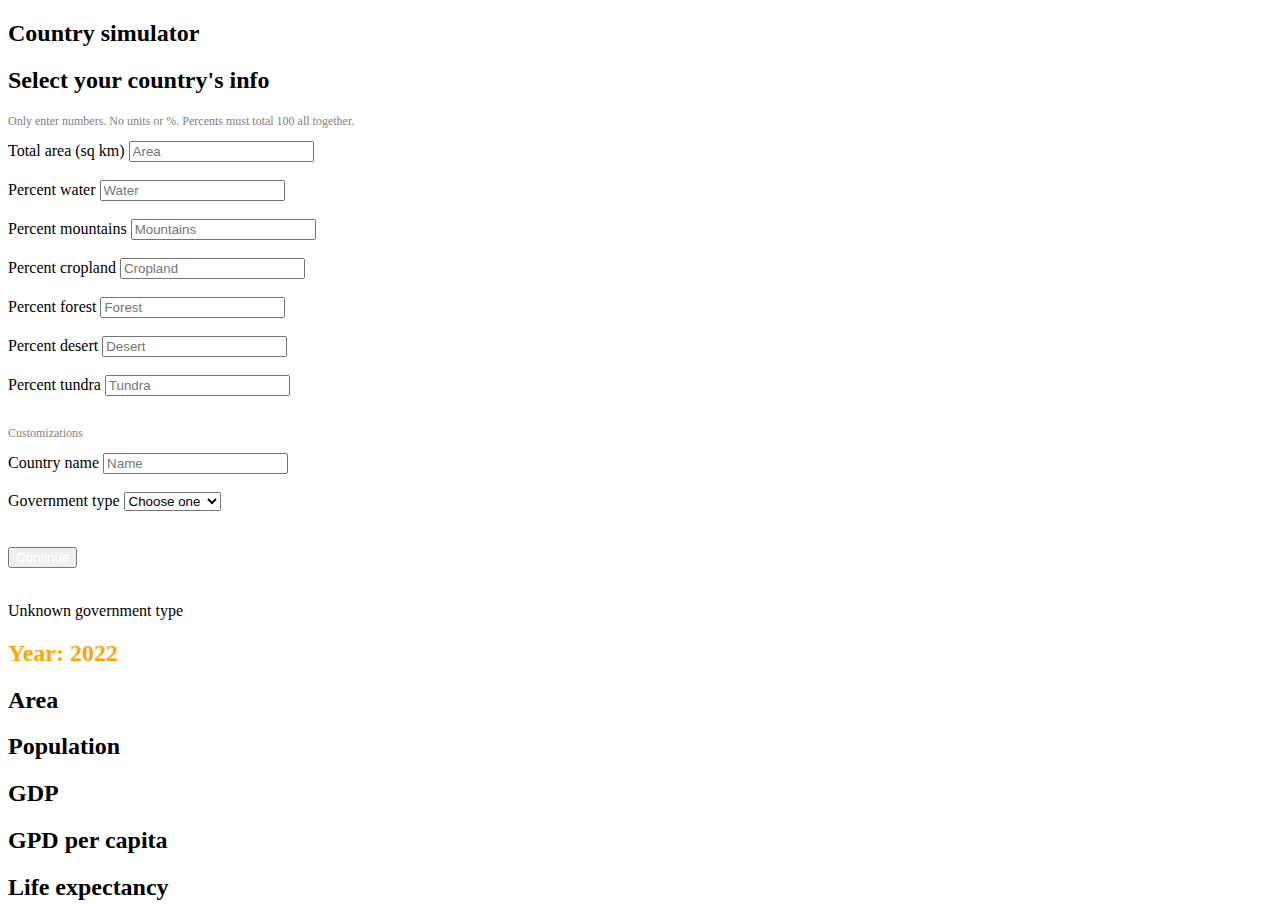
==== index.html @ 8a22492f "Create index.html" ====
<!DOCTYPE html>
<html>
<head>
<title>Country simulation</title>
<link rel="preconnect" href="https://fonts.googleapis.com">
<link rel="preconnect" href="https://fonts.gstatic.com" crossorigin>
<link href="https://fonts.googleapis.com/css2?family=Montserrat&display=swap" rel="stylesheet">
<link rel='icon' href='https://upload.wikimedia.org/wikipedia/commons/b/b2/Green_square.svg' type='image/png'/>
<link href="https://fonts.googleapis.com/css2?family=Material+Icons" rel="stylesheet">
<link rel="stylesheet" type="text/css" href="style.css">
</head>
<body>
<h2 id="title">Country simulator</h2>

<!-- settings prompt -->
<div id="block"></div>
<div id="prompt">
<h2>Select your country's info</h2>
<p style="color:grey;font-size:12px;width:100%;">Only enter numbers. No units or %. Percents must total 100 all together.</p>
<label>Total area (sq km)</label> <input autocomplete="off" placeholder="Area" id="area">
<br>
<br>
<label>Percent water</label> <input autocomplete="off" placeholder="Water" id="water">
<br>
<br>
<label>Percent mountains</label> <input autocomplete="off" placeholder="Mountains" id="mountains">
<br>
<br>
<label>Percent cropland</label> <input autocomplete="off" placeholder="Cropland" id="cropland">
<br>
<br>
<label>Percent forest</label> <input autocomplete="off" placeholder="Forest" id="forest">
<br>
<br>
<label>Percent desert</label> <input autocomplete="off" placeholder="Desert" id="desert">
<br>
<br>
<label>Percent tundra</label> <input autocomplete="off" placeholder="Tundra" id="tundra">
<br>
<br>
<p style="color:grey;font-size:12px;">Customizations</p>
<label>Country name</label> <input autocomplete="off" placeholder="Name" id="name">
<br>
<br>
<label>Government type</label>
<select id="government">
  <option value="Unknown">Choose one</option>
  <option value="Communism">Communism</option>
  <option value="Socialism">Socialism</option>
  <option value="Capitalism">Capitalism</option>
  <option value="Facism">Facism</option>
  <option value="Monarchy">Monarchy</option>
  <option value="Theocracy">Theocracy</option>
  <option value="Anarchism">Anarchism</option>
</select>
<br>
<br>
<br>
<button class="button" style="color:white;" onclick="set()">Continue</button>
<br>
<br>
</div>

<!-- country stats -->
<div id="bar">
<div class="water" title="Water"></div>
<div class="mountains" title="Mountains"></div>
<div class="cropland" title="Cropland"></div>
<div class="forest" title="Forest"></div>
<div class="desert" title="Desert"></div>
<div class="tundra" title="Tundra"></div>
</div>

<p class="government">Unknown government type</p>

<div id="stat">
<h2 id="year" style="color:orange;">Year: 2022</h2>
<h2 id="kilo">Area</h2>
<h2 id="population">Population</h2>
<h2 id="gdp">GDP</h2>
<h2 id="capita">GPD per capita</h2>
<h2 id="life">Life expectancy</h2>
</div>

<script src="index.js"></script>
</body>
</html>
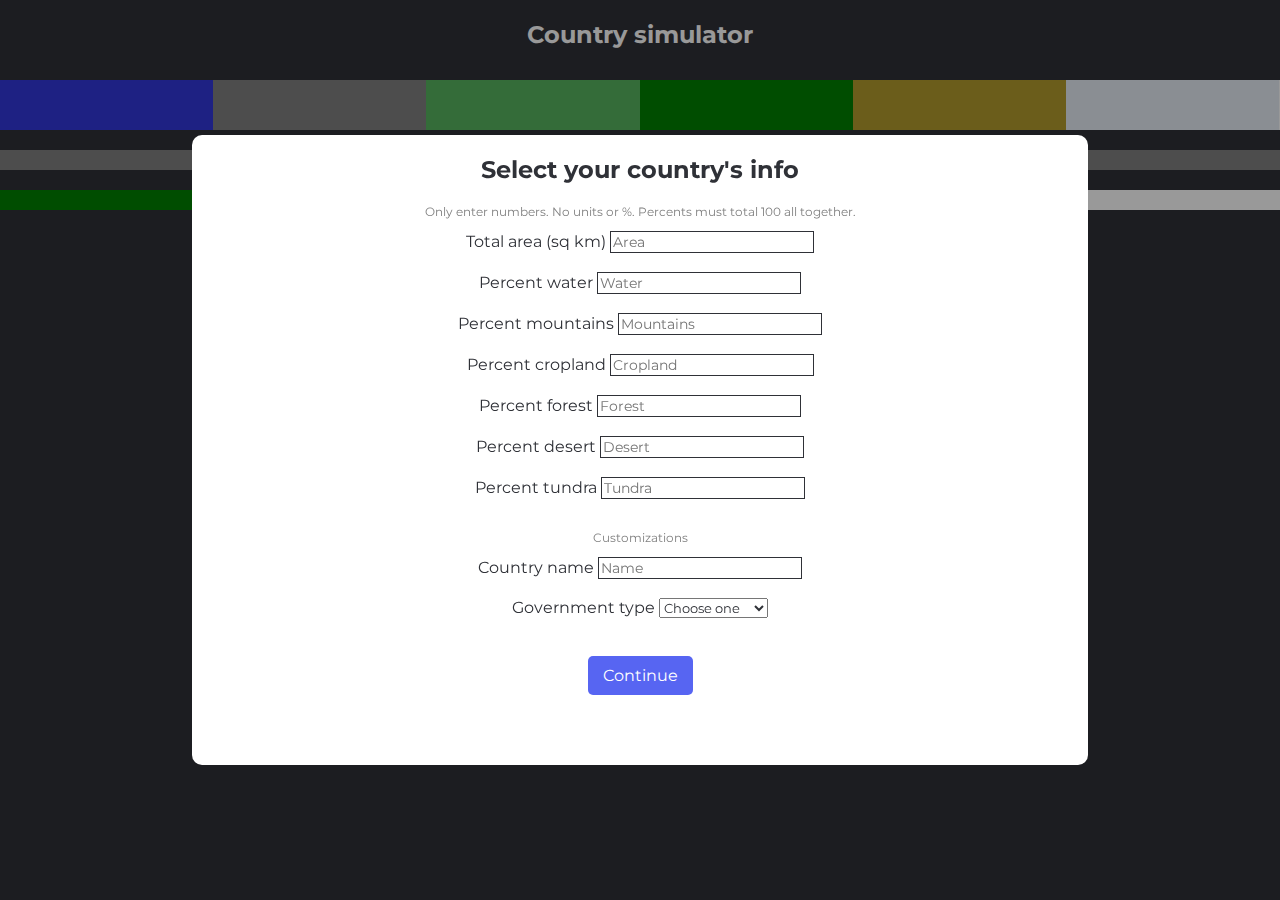
==== commit 8b1b9607: "Update index.html" ====
--- a/index.html
+++ b/index.html
@@ -71,6 +71,15 @@
 <div class="tundra" title="Tundra"></div>
 </div>
 
+<!-- resource use and carbon emissions -->
+<div id="resources_bar" title="Available natural resources">
+<div id="resources"></div>
+</div>
+
+<div id="emissions_bar" title="Carbon emissions">
+<div id="emissions"></div>
+</div>
+
 <p class="government">Unknown government type</p>
 
 <div id="stat">
@@ -78,10 +87,15 @@
 <h2 id="kilo">Area</h2>
 <h2 id="population">Population</h2>
 <h2 id="gdp">GDP</h2>
-<h2 id="capita">GPD per capita</h2>
+<h2 id="capita">GDP per capita</h2>
 <h2 id="life">Life expectancy</h2>
 </div>
 
+<!-- losing screen -->
+<div id="red_background">
+<h2 id="red">Game over</h2>
+</div>
+  
 <script src="index.js"></script>
 </body>
 </html>
--- a/style.css
+++ b/style.css
@@ -0,0 +1,156 @@
+body {
+background: #2F3137;
+}
+* {
+font-family: 'Montserrat', sans-serif;
+color: white;
+}
+::selection {
+background: #5765f2;
+}
+:focus {
+outline-width: 0px;
+}
+h2 {
+  width:100%;
+  text-align: center;
+}
+#block {
+  position: fixed;
+  top: 0px;
+  left: 0px;
+  width: 100%;
+  height: 100%;
+  background: black;
+  opacity: 0.4;
+  z-index: 1;
+}
+#prompt {
+  position: fixed;
+  top: 15%;
+  left: 15%;
+  width: 70%;
+  height: 70%;
+  border-radius: 10px;
+  z-index: 2;
+  background: white;
+  text-align: center;
+  overflow: auto;
+}
+#prompt * {
+  color: #2F3137;
+}
+#prompt span p select option{
+  font-size: 14px;
+}
+input {
+  background: transparent;
+  border: 1px solid #2F3137;
+  font-size: 14px;
+}
+.button {
+background: #5765f2;
+border-radius: 5px;
+padding: 10px 15px 10px 15px;
+font-size: 16px;
+color: white;
+border: none;
+}
+.button:hover {
+  opacity: 0.9;
+  cursor: pointer;
+}
+#bar {
+  position: absolute;
+  top: 80px;
+  left: 0px;
+  width: 100%;
+  background: white;
+  height: 50px;
+  overflow: hidden;
+  display: flex;
+}
+#bar div {
+  height: 50px;
+  width: 16.66%;
+  margin: 0px;
+}
+.water {
+  background: #3238db;
+}
+.mountains {
+  background: grey;
+}
+.cropland {
+  background: #57b55f;
+}
+.forest {
+  background: green;
+}
+.desert {
+  background: #b39c2d;
+}
+.tundra {
+  background: #e6edf5;
+}
+
+.government {
+  position: absolute;
+  top: 210px;
+  left: 0px;
+  width: 100%;
+  text-align: center;
+  color: #ffc000;
+  font-size: 15px;
+}
+#stat {
+  position: absolute;
+  top: 240px;
+  left: 10%;
+  width: 80%;
+}
+#resources_bar {
+  position: absolute;
+  top: 150px;
+  left: 0px;
+  width: 100%;
+  height: 20px;
+  background: white;
+  overflow: hidden;
+}
+#emissions_bar {
+  position: absolute;
+  top: 190px;
+  left: 0px;
+  width: 100%;
+  height: 20px;
+  background: white;
+  overflow: hidden;
+}
+#resources {
+  background: grey;
+  height: 100%;
+  width: 100%;
+  margin: 0px;
+}
+#emissions {
+  background: green;
+  height: 100%;
+  width: 25%;
+  margin: 0px;
+}
+#red_background {
+  position: fixed;
+  top: 0px;
+  left: 0px;
+  width: 100%;
+  height: 100%;
+  background: red;
+  z-index: 2;
+  visibility: hidden;
+}
+#red {
+  position: absolute;
+  top: 20%;
+  color: white;
+}
